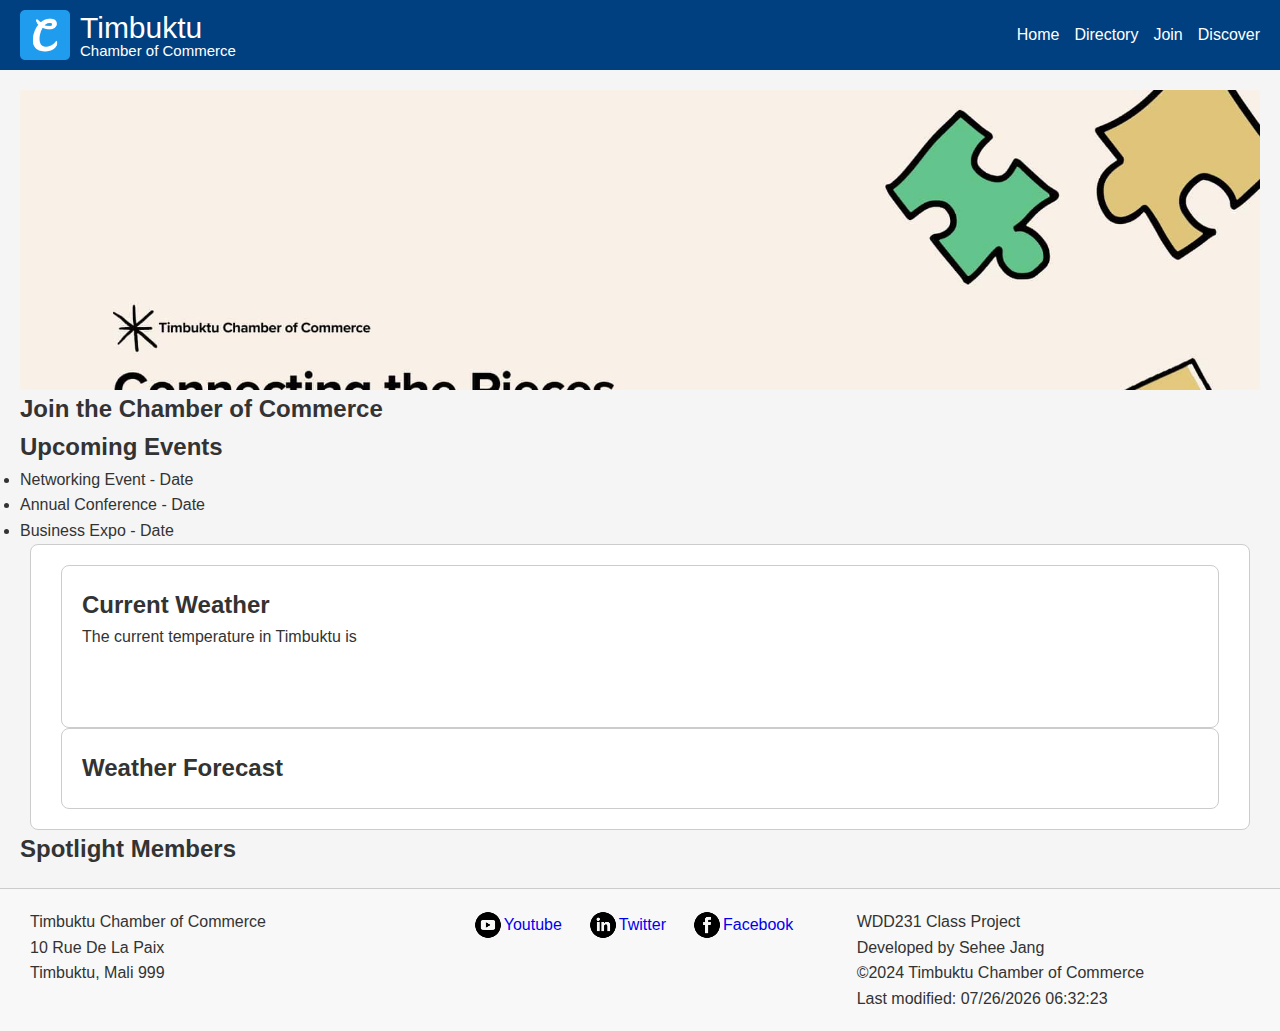
==== chamber/index.html @ c93013a6 "add: weather.js" ====
<!DOCTYPE html>
<html lang="en">
  <head>
    <meta charset="UTF-8" />
    <meta name="viewport" content="width=device-width, initial-scale=1.0" />
    <title>Timbuktu Chamber of Commerce Directory - Sehee Jang</title>
    <meta
      name="description"
      content="Timbuktu Chamber of Commerce - Explore the local business directory and community initiatives in Timbuktu."
    />
    <meta name="author" content="Sehee Jang" />

    <!-- favicon-->
    <link rel="icon" href="./images/favicon.ico" />

    <!-- styles -->
    <link rel="stylesheet" href="./styles/base.css" />
    <link rel="stylesheet" href="./styles/normalize.css" />

    <!-- meta tags for Facebook-->
    <meta
      property="og:title"
      content="Timbuktu Chamber of Commerce - Community & Business"
    />
    <meta property="og:type" content="website" />
    <meta
      property="og:url"
      content="https://sehee-jang.github.io/wdd231/chamber/directory.html"
    />
    <meta
      property="og:image"
      content="https://sehee-jang.github.io/wdd231/chamber/images/Timbuktu-meta-og-image.jpg"
    />
    <meta
      property="og:description"
      content="Discover local businesses in Timbuktu. Find bakeries, bookstores, fitness centers, and more, complete with contact information and descriptions."
    />
  </head>
  <body>
    <header>
      <div class="logo-container">
        <img src="images/logo.png" alt="Timbuktu Chamber of Commerce Logo" />
        <div class="business-name">
          <p class="bs-1">Timbuktu</p>
          <p class="bs-2">Chamber of Commerce</p>
        </div>
      </div>

      <div class="hamburger" id="hamburger">&#9776;</div>
      <!-- 햄버거 버튼 추가 -->

      <nav id="navbar">
        <div class="nav-links">
          <a href="#">Home</a>
          <a href="#">Directory</a>
          <a href="#">Join</a>
          <a href="#">Discover</a>
        </div>
      </nav>
    </header>

    <main>
      <section class="hero">
        <img src="./images/Timbuktu-slider-image.jpg" alt="hero-image" />
      </section>

      <section class="call-to-action">
        <h2>Join the Chamber of Commerce</h2>
        <a href="join.html"></a>
      </section>

      <section class="events">
        <h2>Upcoming Events</h2>
        <ul>
          <li>Networking Event - Date</li>
          <li>Annual Conference - Date</li>
          <li>Business Expo - Date</li>
        </ul>
      </section>

      <section class="content weather">
        <div class="content weather">
          <h2>Current Weather</h2>
          <p>
            The current temperature in Timbuktu is
            <span id="current-temp"></span>
          </p>
          <figure>
            <img id="weather-icon" src="" alt="" />
            <figcaption></figcaption>
          </figure>
        </div>
        <div class="content forecast" id="forecast">
          <h2>Weather Forecast</h2>
          <div id="forecast-container"></div>
        </div>
      </section>

      <section class="spotlights">
        <h2>Spotlight Members</h2>
        <div id="spotlight-members"></div>
      </section>
    </main>
    <footer>
      <div class="business-info">
        <p>Timbuktu Chamber of Commerce</p>
        <p>
          10 Rue De La Paix<br />
          Timbuktu, Mali 999
        </p>
      </div>
      <div class="social-media">
        <a href="#" class="social-icon youtube"
          ><img src="./images/logo-youtube.png" alt="Youtube Logo" />Youtube</a
        >
        <a href="#" class="social-icon twitter"
          ><img
            src="./images/logo-linkedin.png"
            alt="Linkedin Logo"
          />Twitter</a
        >
        <a href="#" class="social-icon indeed"
          ><img src="./images/logo-facebook.png" alt="Indeed Logo" />Facebook</a
        >
      </div>
      <div class="developer-info">
        <p>WDD231 Class Project</p>
        <p>Developed by Sehee Jang</p>
        <p>©2024 Timbuktu Chamber of Commerce</p>
        <p>Last modified: <span id="last-modified"></span></p>
      </div>
    </footer>

    <!-- script -->
    <script src="scripts/script.js" defer></script>
    <script src="scripts/weather.js" defer></script>
  </body>
</html>
---- chamber/styles/base.css ----
/* Reset some default styles */
body,
h1,
h2,
p,
ul {
  margin: 0;
  padding: 0;
}

body {
  font-family: Arial, sans-serif;
  line-height: 1.6;
  background-color: #f5f5f5;
  color: #333;
}

/* Header Styles */
header {
  background-color: #004080; /* Dark blue */
  color: white;
  padding: 10px 20px;
  display: flex;
  justify-content: space-between;
  align-items: center;
}

header .logo-container {
  display: flex;
  align-items: center;
}

header .logo-container img {
  max-height: 50px;
  margin-right: 10px;
}

header .business-name .bs-1 {
  font-size: 30px;
  line-height: 30px;
}
header .business-name .bs-2 {
  font-size: 15px;
  line-height: 15px;
  font-weight: normal;
}

/* 햄버거 버튼 */
.hamburger {
  font-size: 30px;
  cursor: pointer;
  margin-left: auto;
  display: none; /* 기본적으로 데스크탑 화면에서는 숨김 */
}

/* Nav styles */
nav .nav-links {
  display: flex; /* 가로 정렬 */
  gap: 15px;
}

nav a {
  color: #fff;
  text-decoration: none;
}

nav a:hover {
  color: #80bbff;
}

/* Main Section Styles */
main {
  padding: 20px;
}

/* Hero Section */
.hero {
  position: relative;
  overflow: hidden;
  height: 300px; /* Adjust height as necessary */
}

.hero img {
  width: 100%;
  height: auto;
}

.hero button {
  position: absolute;
  bottom: 20px;
  left: 50%;
  transform: translateX(-50%);
  padding: 10px 20px;
  background-color: #007bff; /* Button color */
  color: white;
  border: none;
  cursor: pointer;
}

/* Content Section */
.contents {
  display: flex;
  justify-content: space-between;
  margin-top: 20px;
}

.content {
  flex: 1;
  margin: 0 10px;
  padding: 20px;
  background-color: white;
  border: 1px solid #ccc;
  border-radius: 8px;
}

.menu {
  display: flex;
  justify-content: center; /* 중앙 정렬 */
  margin: 20px 0; /* 위아래 여백 */
}

.menu button {
  padding: 10px 20px; /* 버튼 패딩 */
  margin: 0 10px; /* 버튼 사이의 간격 */
  background-color: #007bff; /* 버튼 색상 */
  color: white;
  border: none;
  cursor: pointer;
  border-radius: 5px; /* 둥근 모서리 */
}

.menu button:hover {
  background-color: #0056b3; /* 호버 시 색상 변화 */
}

.business-cards {
  display: flex; /* Enable Flexbox */
  flex-wrap: wrap; /* Allow wrapping to the next line */
  justify-content: space-between; /* Space out cards */
  margin-top: 20px;
}

.business-card {
  flex: 1 1 calc(30% - 20px); /* Each card takes up about 30% of the row with space for margins */
  margin: 10px; /* Margin around each card */
  padding: 15px;
  background-color: #eaeaea;
  border: 1px solid #ccc;
  border-radius: 8px;
  box-shadow: 0 2px 4px rgba(0, 0, 0, 0.1); /* Optional: Add a subtle shadow */
  word-wrap: break-word; /* 긴 단어를 줄바꿈 */
  overflow-wrap: break-word; /* 긴 단어를 줄바꿈 */
}

.business-card img {
  max-width: 100%; /* 이미지가 부모 요소 너비를 넘지 않도록 */
  height: auto; /* 이미지 비율을 유지 */
  display: block; /* 이미지 주변의 불필요한 여백을 없앰 */
  border-radius: 8px; /* 이미지 모서리를 둥글게 (카드와 일치) */
  object-fit: cover; /* 이미지가 카드 크기 안에서 잘리더라도 맞춰서 표시 */
}

.grid-view {
  display: grid;
  grid-template-columns: repeat(auto-fill, minmax(200px, 1fr));
  gap: 10px;
}

.list-view {
  flex-direction: column;
}

.list-view .business-card {
  flex: 1 1 auto; /* Full width for list view */
}

footer {
  display: flex; /* Enable Flexbox */
  justify-content: space-between; /* Space out items */
  align-items: flex-start; /* Align items to the top */
  padding: 20px;
  background-color: #f8f8f8; /* Light background color */
  border-top: 1px solid #ccc; /* Top border for separation */
}

.business-info,
.social-media,
.developer-info {
  flex: 1; /* Each div takes equal space */
  margin: 0 10px; /* Horizontal spacing between divs */
}

.social-media {
  display: flex;
  justify-content: center; /* 가로 중앙 정렬 */
  align-items: center; /* 세로 중앙 정렬 */
  gap: 10px; /* 아이콘과 텍스트 사이 간격 */
}

.social-icon {
  display: flex;
  align-items: center; /* 아이콘과 텍스트가 세로로도 정렬되도록 */
}

.social-media a {
  margin-right: 15px; /* Spacing between social media links */
  text-decoration: none;
}

/* Responsive Styles */
@media (max-width: 768px) {
  header {
    flex-direction: row;
    justify-content: space-between;
    align-items: center;
  }

  .hamburger {
    display: block;
  }

  nav .nav-links {
    display: none; /* 초기에는 숨김 */
    flex-direction: row; /* 가로 정렬 유지 */
    justify-content: center; /* 가운데 정렬 */
    width: 100%; /* 전체 너비 차지 */
    margin-top: 10px; /* 햄버거 버튼 아래에 여백 */
  }

  nav.active .nav-links {
    display: flex; /* 햄버거 클릭 시 가로로 메뉴 표시 */
  }
  .hero {
    height: 200px;
  }

  .contents {
    flex-direction: column;
  }

  .content,
  .business-card {
    margin: 10px 0; /* Stack on mobile */
  }
  .business-card {
    flex: 1 1 100%; /* Full width for mobile */
  }

  footer {
    flex-direction: column; /* Stack items vertically on mobile */
    align-items: flex-start; /* Align items to the start */
  }

  .business-info,
  .social-media,
  .developer-info {
    margin: 10px 0; /* Vertical spacing between stacked divs */
  }
}
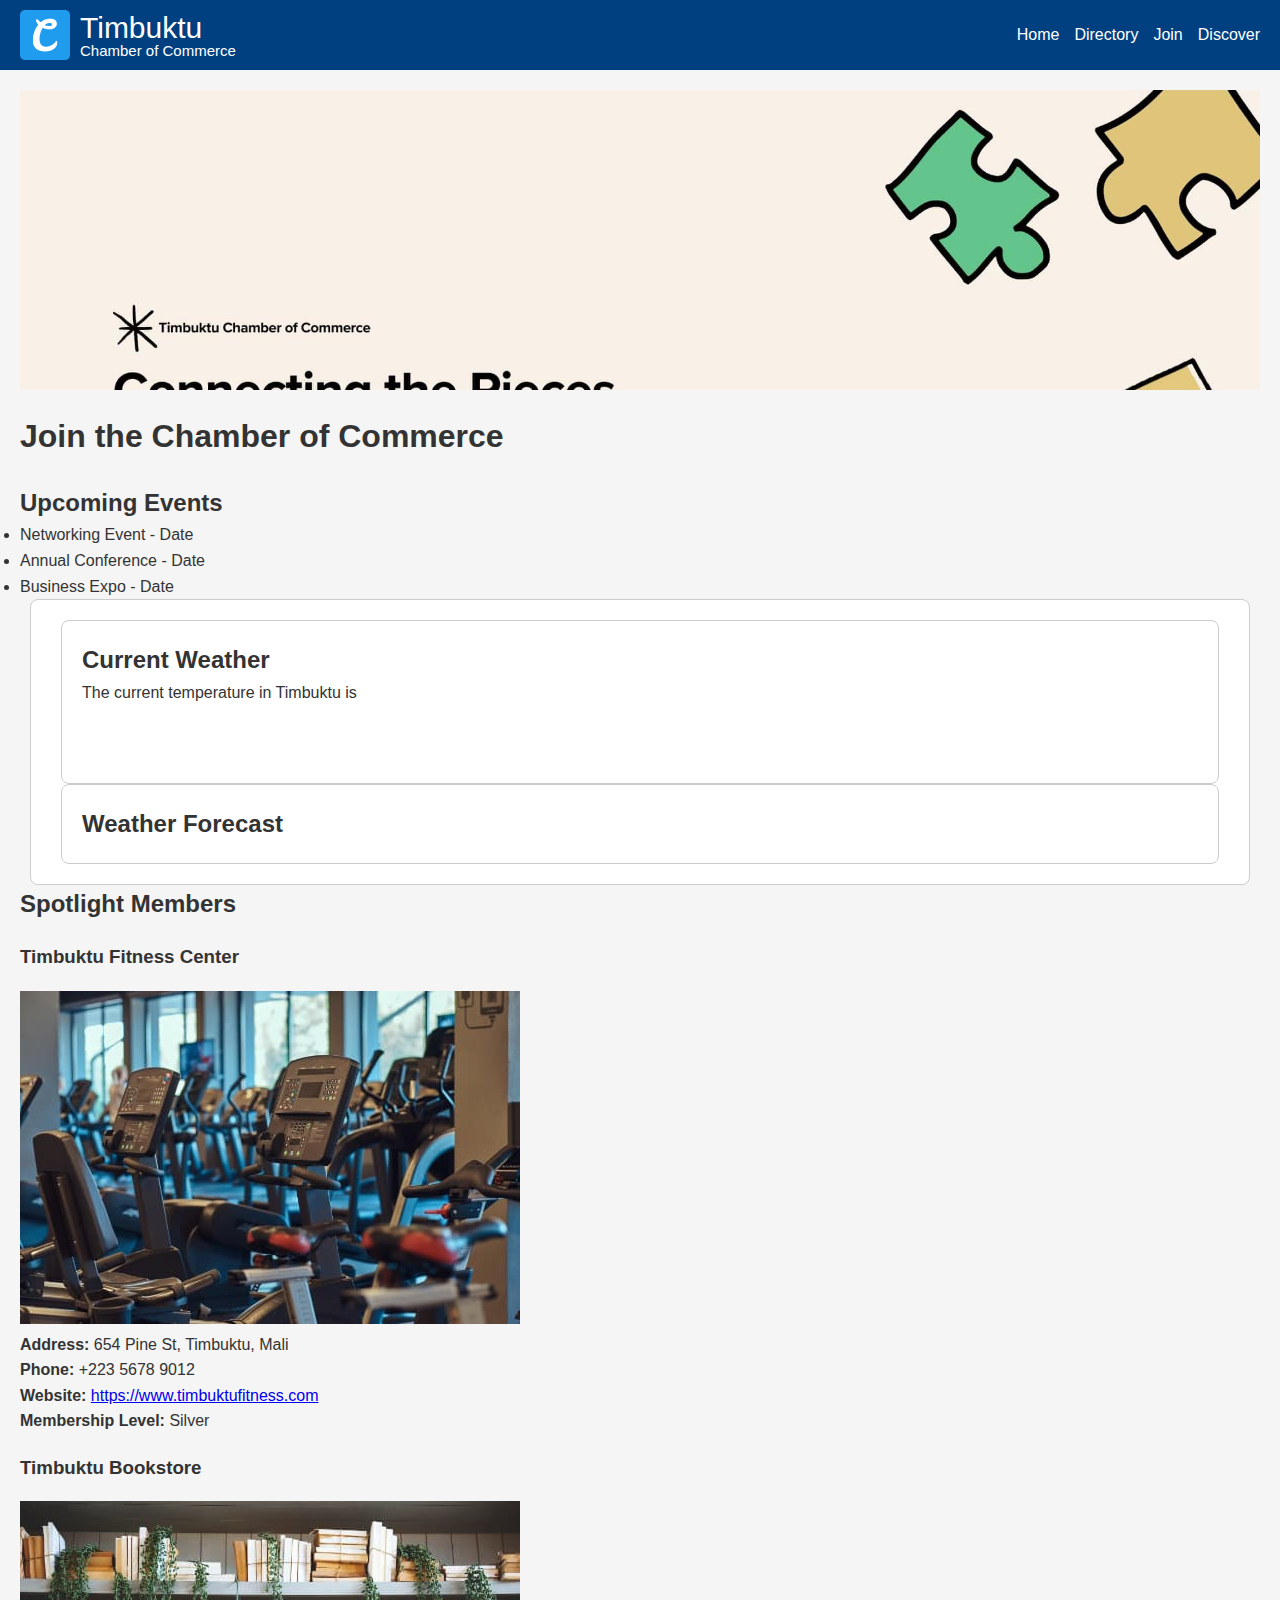
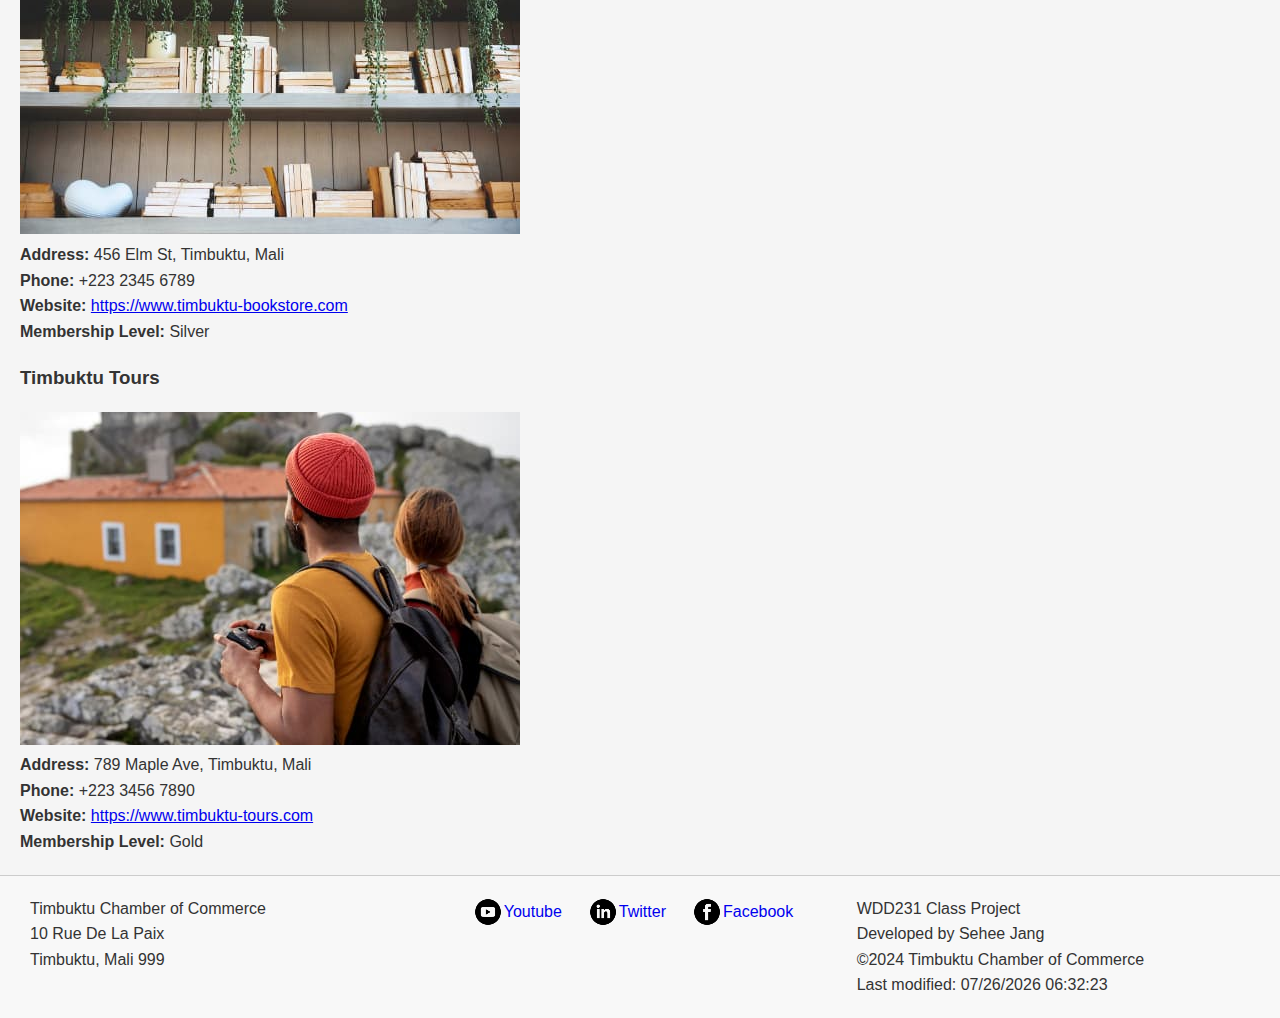
==== commit 52660c28: "fix: meta tags" ====
--- a/chamber/index.html
+++ b/chamber/index.html
@@ -65,7 +65,7 @@
       </section>
 
       <section class="call-to-action">
-        <h2>Join the Chamber of Commerce</h2>
+        <h1>Join the Chamber of Commerce</h1>
         <a href="join.html"></a>
       </section>
 
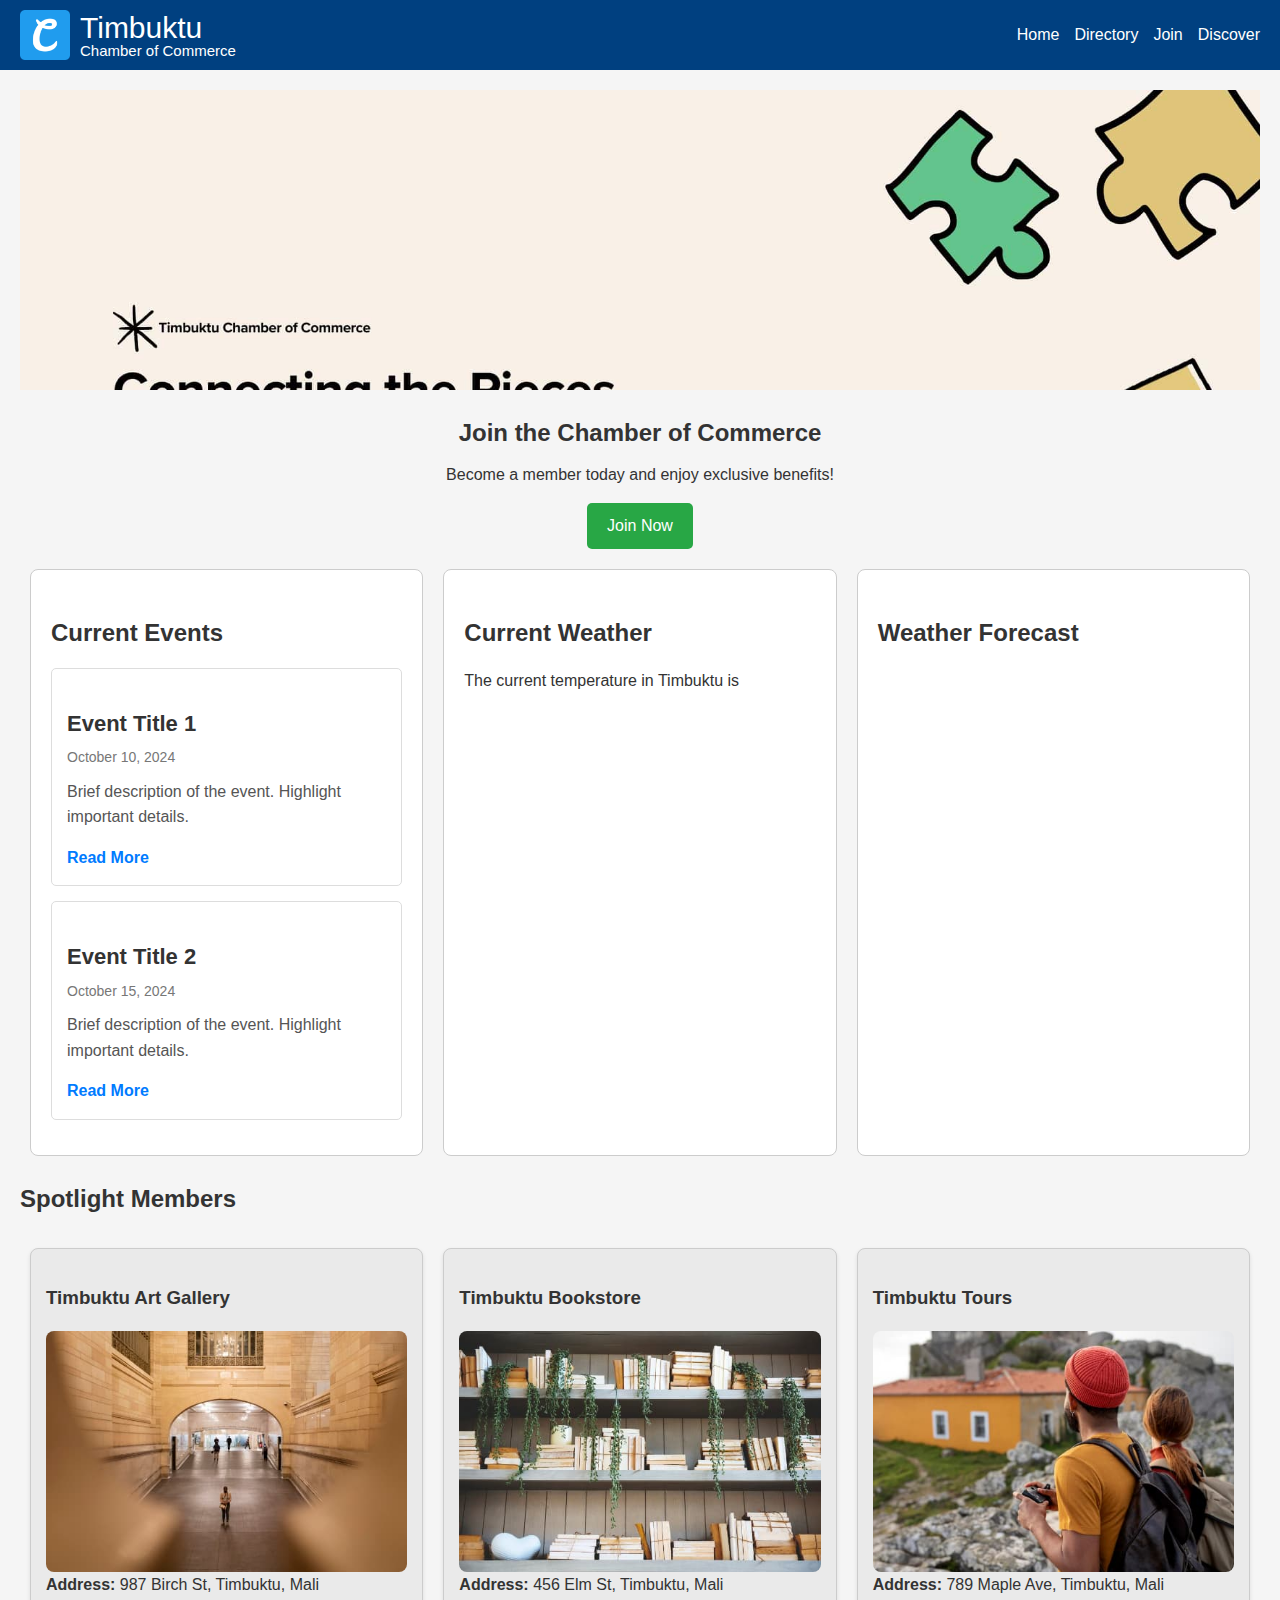
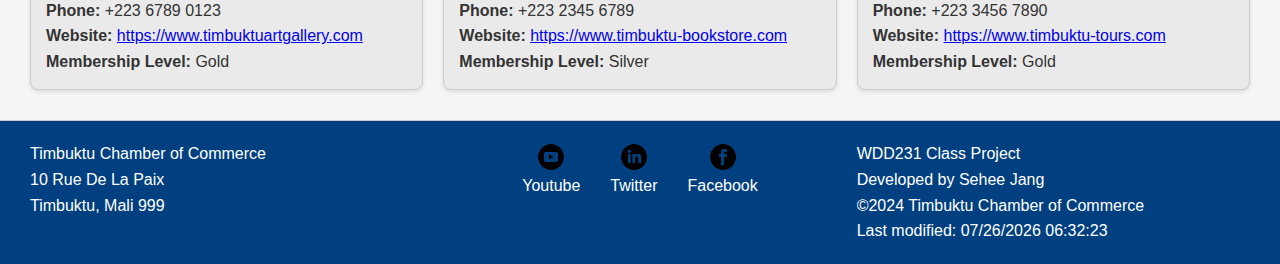
==== commit 1af25bd3: "fix: css" ====
--- a/chamber/index.html
+++ b/chamber/index.html
@@ -51,8 +51,8 @@
 
       <nav id="navbar">
         <div class="nav-links">
-          <a href="#">Home</a>
-          <a href="#">Directory</a>
+          <a href="./index.html">Home</a>
+          <a href="./directory.html">Directory</a>
           <a href="#">Join</a>
           <a href="#">Discover</a>
         </div>
@@ -60,47 +60,74 @@
     </header>
 
     <main>
+      <!-- Hero Section -->
       <section class="hero">
         <img src="./images/Timbuktu-slider-image.jpg" alt="hero-image" />
       </section>
 
-      <section class="call-to-action">
-        <h1>Join the Chamber of Commerce</h1>
-        <a href="join.html"></a>
-      </section>
+      <!-- Call to Action -->
+      <div class="cta-container">
+        <h2 class="cta-title">Join the Chamber of Commerce</h2>
+        <p class="cta-description">
+          Become a member today and enjoy exclusive benefits!
+        </p>
+        <a href="/join" class="cta-button">Join Now</a>
+      </div>
 
-      <section class="events">
-        <h2>Upcoming Events</h2>
-        <ul>
-          <li>Networking Event - Date</li>
-          <li>Annual Conference - Date</li>
-          <li>Business Expo - Date</li>
-        </ul>
-      </section>
+      <!-- Contents -->
+      <section>
+        <div class="contents">
+          <!-- Events -->
+          <div class="content weather">
+            <h2>Current Events</h2>
+            <div class="event-item">
+              <h3 class="event-title">Event Title 1</h3>
+              <p class="event-date">October 10, 2024</p>
+              <p class="event-description">
+                Brief description of the event. Highlight important details.
+              </p>
+              <a href="/event-1" class="event-link">Read More</a>
+            </div>
+            <div class="event-item">
+              <h3 class="event-title">Event Title 2</h3>
+              <p class="event-date">October 15, 2024</p>
+              <p class="event-description">
+                Brief description of the event. Highlight important details.
+              </p>
+              <a href="/event-2" class="event-link">Read More</a>
+            </div>
+            <!-- Add more event items as needed -->
+          </div>
 
-      <section class="content weather">
-        <div class="content weather">
-          <h2>Current Weather</h2>
-          <p>
-            The current temperature in Timbuktu is
-            <span id="current-temp"></span>
-          </p>
-          <figure>
-            <img id="weather-icon" src="" alt="" />
-            <figcaption></figcaption>
-          </figure>
-        </div>
-        <div class="content forecast" id="forecast">
-          <h2>Weather Forecast</h2>
-          <div id="forecast-container"></div>
+          <!-- Current Weather -->
+          <div class="content weather">
+            <h2>Current Weather</h2>
+            <p>
+              The current temperature in Timbuktu is
+              <span id="current-temp"></span>
+            </p>
+            <figure>
+              <img id="weather-icon" src="" alt="" />
+              <figcaption></figcaption>
+            </figure>
+          </div>
+
+          <!-- Weather Forecast -->
+          <div class="content forecast" id="forecast">
+            <h2>Weather Forecast</h2>
+            <div id="forecast-container"></div>
+          </div>
         </div>
       </section>
 
+      <!-- Spotlight Members -->
       <section class="spotlights">
         <h2>Spotlight Members</h2>
-        <div id="spotlight-members"></div>
+        <div id="spotlight-members" class="spotlight-members-cards"></div>
       </section>
     </main>
+
+    <!-- Footer -->
     <footer>
       <div class="business-info">
         <p>Timbuktu Chamber of Commerce</p>
@@ -134,5 +161,6 @@
     <!-- script -->
     <script src="scripts/script.js" defer></script>
     <script src="scripts/weather.js" defer></script>
+    <script src="scripts/spotlight.js" defer></script>
   </body>
 </html>
--- a/chamber/styles/base.css
+++ b/chamber/styles/base.css
@@ -1,7 +1,10 @@
 /* Reset some default styles */
 body,
 h1,
-h2,
+h2 {
+  margin-top: 1.5rem; /* 타이틀 위의 간격 */
+  margin-bottom: 1rem; /* 타이틀 아래의 간격 */
+}
 p,
 ul {
   margin: 0;
@@ -54,8 +57,13 @@
 }
 
 /* Nav styles */
+nav {
+  display: flex; /* 가로 정렬 */
+  flex-direction: column; /* 세로 정렬 */
+}
+
 nav .nav-links {
-  display: flex; /* 가로 정렬 */
+  display: flex; /* 기본적으로 가로 정렬 */
   gap: 15px;
 }
 
@@ -64,8 +72,9 @@
   text-decoration: none;
 }
 
-nav a:hover {
-  color: #80bbff;
+/* 기본적으로 숨김 */
+nav .nav-links {
+  display: flex; /* 기본적으로 보여짐 */
 }
 
 /* Main Section Styles */
@@ -133,6 +142,135 @@
   background-color: #0056b3; /* 호버 시 색상 변화 */
 }
 
+/* CTA Section Styles */
+.cta-container {
+  text-align: center;
+  margin: 20px 0; /* Spacing above and below */
+}
+
+.cta-title {
+  font-size: 24px;
+  margin-bottom: 10px;
+}
+
+.cta-description {
+  margin-bottom: 15px;
+}
+
+.cta-button {
+  display: inline-block; /* Allow margins */
+  padding: 10px 20px;
+  background-color: #28a745; /* Green button */
+  color: white;
+  border: none;
+  border-radius: 5px; /* Rounded corners */
+  text-decoration: none; /* No underline */
+  transition: background-color 0.3s; /* Smooth transition */
+}
+
+.cta-button:hover {
+  background-color: #218838; /* Darker green on hover */
+}
+
+/* Current Events */
+.events-title {
+  font-size: 28px; /* Font size for title */
+  color: #007bff; /* Color for title */
+  margin-bottom: 20px; /* Space below title */
+  text-align: center; /* Centered text */
+}
+
+.event-item {
+  background-color: #fff; /* White background for event items */
+  border: 1px solid #ddd; /* Light border */
+  border-radius: 5px; /* Rounded corners for event items */
+  padding: 15px; /* Spacing inside event items */
+  margin-bottom: 15px; /* Space below each event item */
+  transition: box-shadow 0.3s; /* Smooth transition for hover effect */
+}
+
+.event-item:hover {
+  box-shadow: 0 4px 15px rgba(0, 0, 0, 0.2); /* Shadow on hover */
+}
+
+.event-title {
+  font-size: 22px; /* Font size for event titles */
+  color: #333; /* Dark text color */
+  margin-bottom: 5px; /* Space below title */
+}
+
+.event-date {
+  font-size: 14px; /* Font size for event date */
+  color: #777; /* Lighter text color */
+  margin-bottom: 10px; /* Space below date */
+}
+
+.event-description {
+  font-size: 16px; /* Font size for description */
+  color: #555; /* Medium text color */
+  margin-bottom: 15px; /* Space below description */
+}
+
+.event-link {
+  text-decoration: none; /* Remove underline */
+  color: #007bff; /* Button color */
+  font-weight: bold; /* Bold text for the link */
+  transition: color 0.3s; /* Smooth transition for hover */
+}
+
+.event-link:hover {
+  color: #0056b3; /* Darker shade on hover */
+}
+/* Sppotlight Section */
+/* 전체 섹션 스타일 */
+.spotlight-members {
+  display: flex;
+  flex-wrap: wrap; /* 여러 줄로 배치 가능 */
+  justify-content: center; /* 중앙 정렬 */
+  padding: 20px; /* 상하 여백 */
+  background-color: #f8f9fa; /* 배경색 */
+}
+
+/* 개별 카드 스타일 */
+.spotlight-member {
+  background-color: #ffffff; /* 카드 배경색 */
+  border: 1px solid #ddd; /* 카드 테두리 */
+  border-radius: 8px; /* 둥근 모서리 */
+  box-shadow: 0 4px 8px rgba(0, 0, 0, 0.1); /* 그림자 효과 */
+  margin: 15px; /* 카드 간의 여백 */
+  padding: 20px; /* 카드 내부 여백 */
+  text-align: center; /* 텍스트 중앙 정렬 */
+  transition: transform 0.3s, box-shadow 0.3s; /* 전환 효과 */
+}
+
+/* 카드에 호버 효과 */
+.spotlight-member:hover {
+  transform: translateY(-5px); /* 위로 살짝 떠오르는 효과 */
+  box-shadow: 0 8px 16px rgba(0, 0, 0, 0.2); /* 그림자 깊이 증가 */
+}
+
+/* 이미지 스타일 */
+.spotlight-member img {
+  width: 100px; /* 이미지 너비 */
+  height: 100px; /* 이미지 높이 */
+  border-radius: 50%; /* 둥근 이미지 */
+  margin-bottom: 15px; /* 이미지와 텍스트 간 여백 */
+}
+
+/* 이름 스타일 */
+.spotlight-member h3 {
+  font-size: 1.5rem; /* 이름 크기 */
+  margin: 10px 0; /* 이름 간 여백 */
+}
+
+/* 역할 또는 설명 스타일 */
+.spotlight-member p {
+  font-size: 1rem; /* 설명 크기 */
+  color: #666; /* 설명 색상 */
+}
+
+/* Spotlight Members Cards & Business Cards */
+.spotlight-members-cards,
 .business-cards {
   display: flex; /* Enable Flexbox */
   flex-wrap: wrap; /* Allow wrapping to the next line */
@@ -140,6 +278,7 @@
   margin-top: 20px;
 }
 
+.spotlight-card,
 .business-card {
   flex: 1 1 calc(30% - 20px); /* Each card takes up about 30% of the row with space for margins */
   margin: 10px; /* Margin around each card */
@@ -152,6 +291,7 @@
   overflow-wrap: break-word; /* 긴 단어를 줄바꿈 */
 }
 
+.spotlight-card img,
 .business-card img {
   max-width: 100%; /* 이미지가 부모 요소 너비를 넘지 않도록 */
   height: auto; /* 이미지 비율을 유지 */
@@ -179,8 +319,9 @@
   justify-content: space-between; /* Space out items */
   align-items: flex-start; /* Align items to the top */
   padding: 20px;
-  background-color: #f8f8f8; /* Light background color */
+  background-color: #004080; /* Light background color */
   border-top: 1px solid #ccc; /* Top border for separation */
+  color: #fff;
 }
 
 .business-info,
@@ -195,40 +336,59 @@
   justify-content: center; /* 가로 중앙 정렬 */
   align-items: center; /* 세로 중앙 정렬 */
   gap: 10px; /* 아이콘과 텍스트 사이 간격 */
+
 }
 
 .social-icon {
   display: flex;
-  align-items: center; /* 아이콘과 텍스트가 세로로도 정렬되도록 */
+  flex-direction: column;
+  align-items: center; 
 }
 
 .social-media a {
-  margin-right: 15px; /* Spacing between social media links */
-  text-decoration: none;
-}
-
+  color: white; /* White text for social icons */
+  margin: 0 10px; /* Spacing between icons */
+  text-decoration: none; /* No underline */
+}
+
+.social-media a:hover {
+  opacity: 0.7; /* Slightly dim icon on hover */
+}
 /* Responsive Styles */
 @media (max-width: 768px) {
-  header {
-    flex-direction: row;
-    justify-content: space-between;
-    align-items: center;
-  }
-
-  .hamburger {
-    display: block;
-  }
-
-  nav .nav-links {
-    display: none; /* 초기에는 숨김 */
-    flex-direction: row; /* 가로 정렬 유지 */
-    justify-content: center; /* 가운데 정렬 */
-    width: 100%; /* 전체 너비 차지 */
-    margin-top: 10px; /* 햄버거 버튼 아래에 여백 */
-  }
-
-  nav.active .nav-links {
-    display: flex; /* 햄버거 클릭 시 가로로 메뉴 표시 */
+  @media (max-width: 768px) {
+    header {
+      flex-direction: row;
+      justify-content: space-between;
+      align-items: center;
+    }
+
+    .hamburger {
+      display: block; /* 모바일에서는 햄버거 버튼 보이기 */
+    }
+
+    /* 햄버거 클릭 시 보여짐 */
+    nav.active .nav-links {
+      display: flex; /* 햄버거 클릭 시 가로로 메뉴 표시 */
+      flex-direction: column; /* 세로 정렬 */
+      background-color: #004080; /* 배경색 추가 (헤더와 동일하게) */
+      padding: 10px 20px; /* 메뉴 사이의 여백 */
+      position: absolute; /* 메뉴를 헤더 아래에 위치시키기 */
+      top: 60px; /* 헤더 높이 만큼 떨어뜨리기 */
+      left: 0;
+      width: 100%; /* 전체 너비 차지 */
+    }
+
+    nav .nav-links {
+      display: none;
+      z-index: 999 !important;
+    }
+    nav a {
+      transition: color 0.3s ease;
+    }
+    nav a:hover {
+      color: #ffd700;
+    }
   }
   .hero {
     height: 200px;
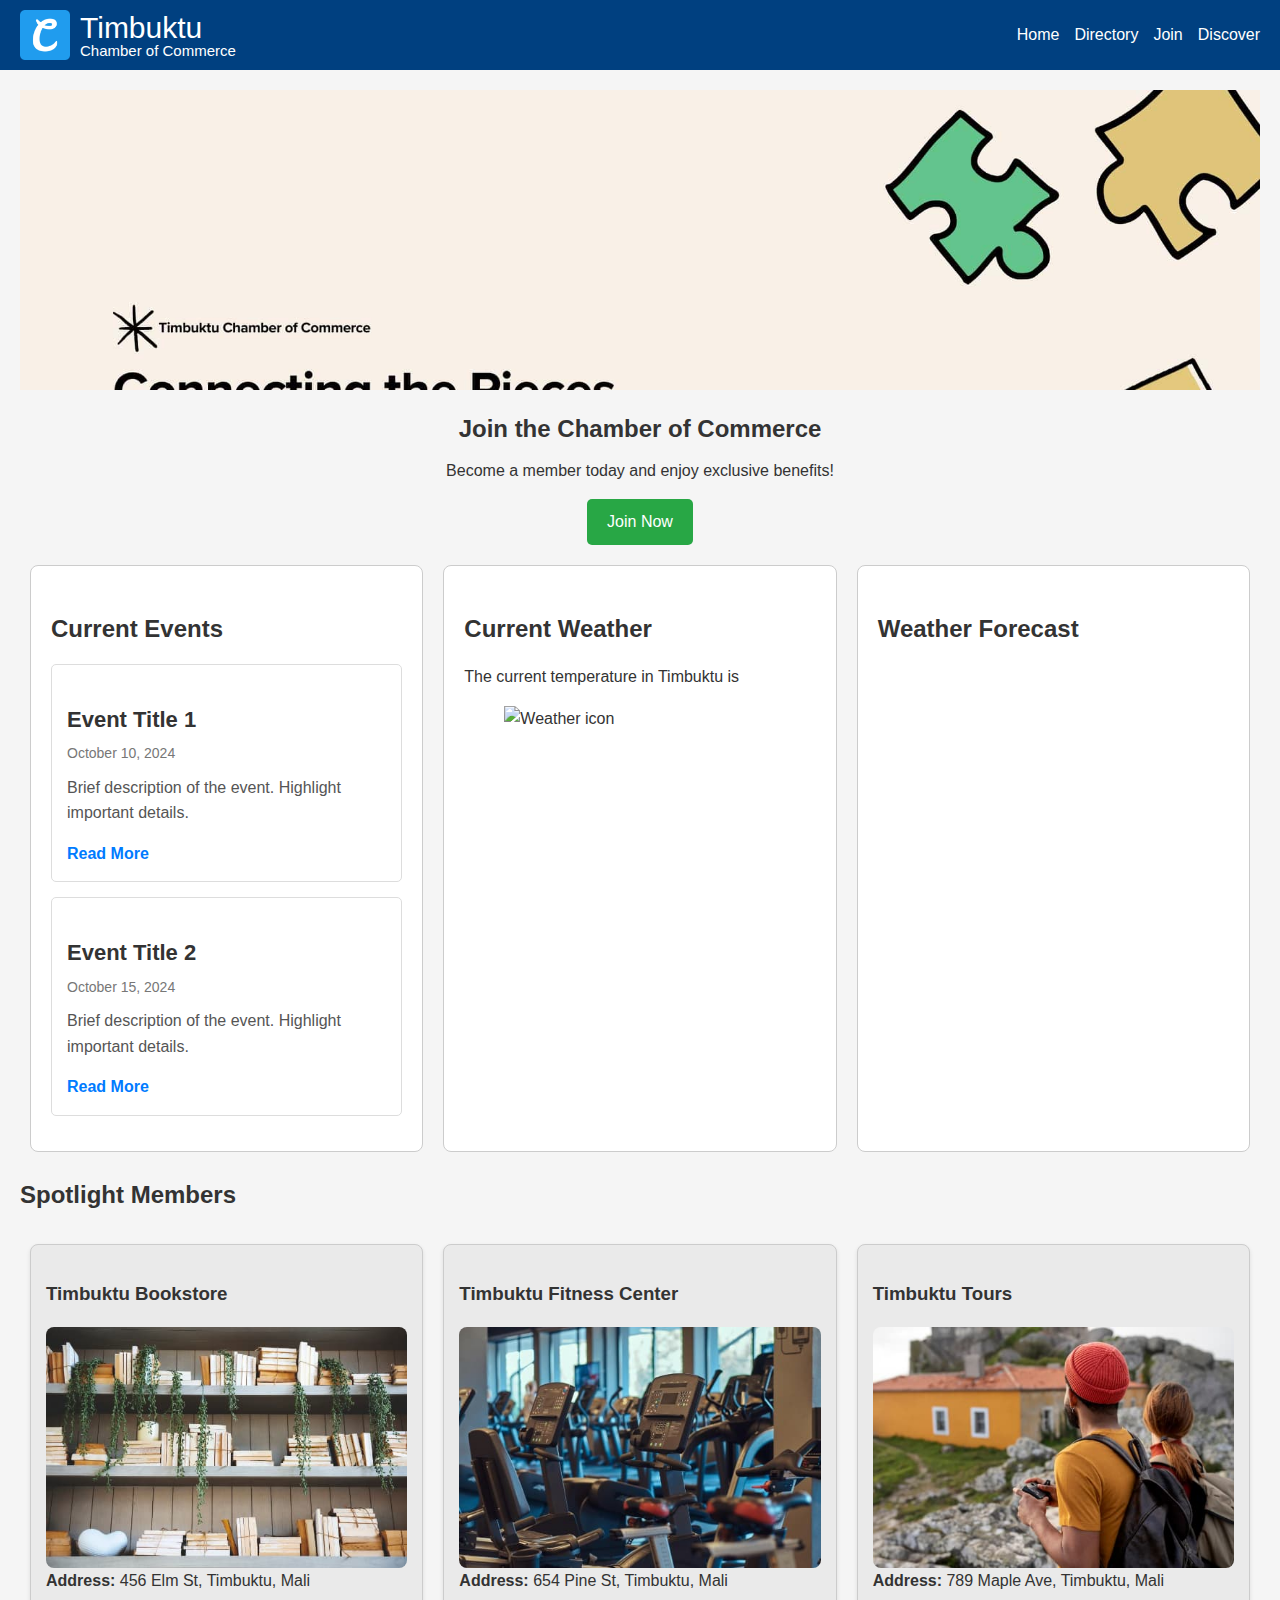
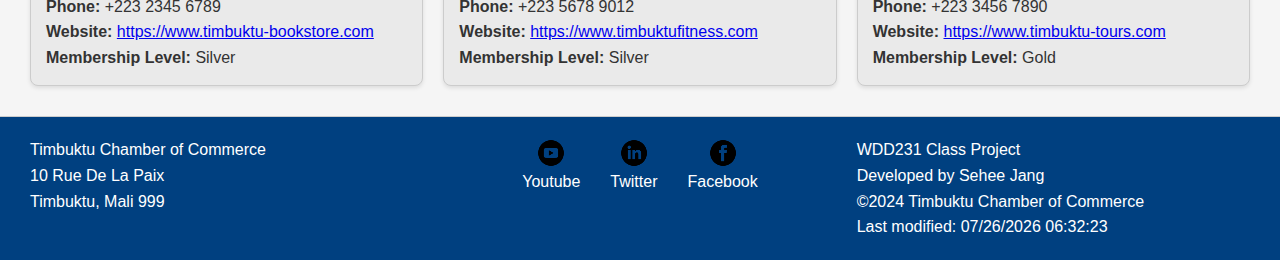
==== commit 7a056d8e: "add: alt" ====
--- a/chamber/index.html
+++ b/chamber/index.html
@@ -67,7 +67,7 @@
 
       <!-- Call to Action -->
       <div class="cta-container">
-        <h2 class="cta-title">Join the Chamber of Commerce</h2>
+        <h1 class="cta-title">Join the Chamber of Commerce</h1>
         <p class="cta-description">
           Become a member today and enjoy exclusive benefits!
         </p>
@@ -107,7 +107,7 @@
               <span id="current-temp"></span>
             </p>
             <figure>
-              <img id="weather-icon" src="" alt="" />
+              <img id="weather-icon" alt="Weather icon" />
               <figcaption></figcaption>
             </figure>
           </div>
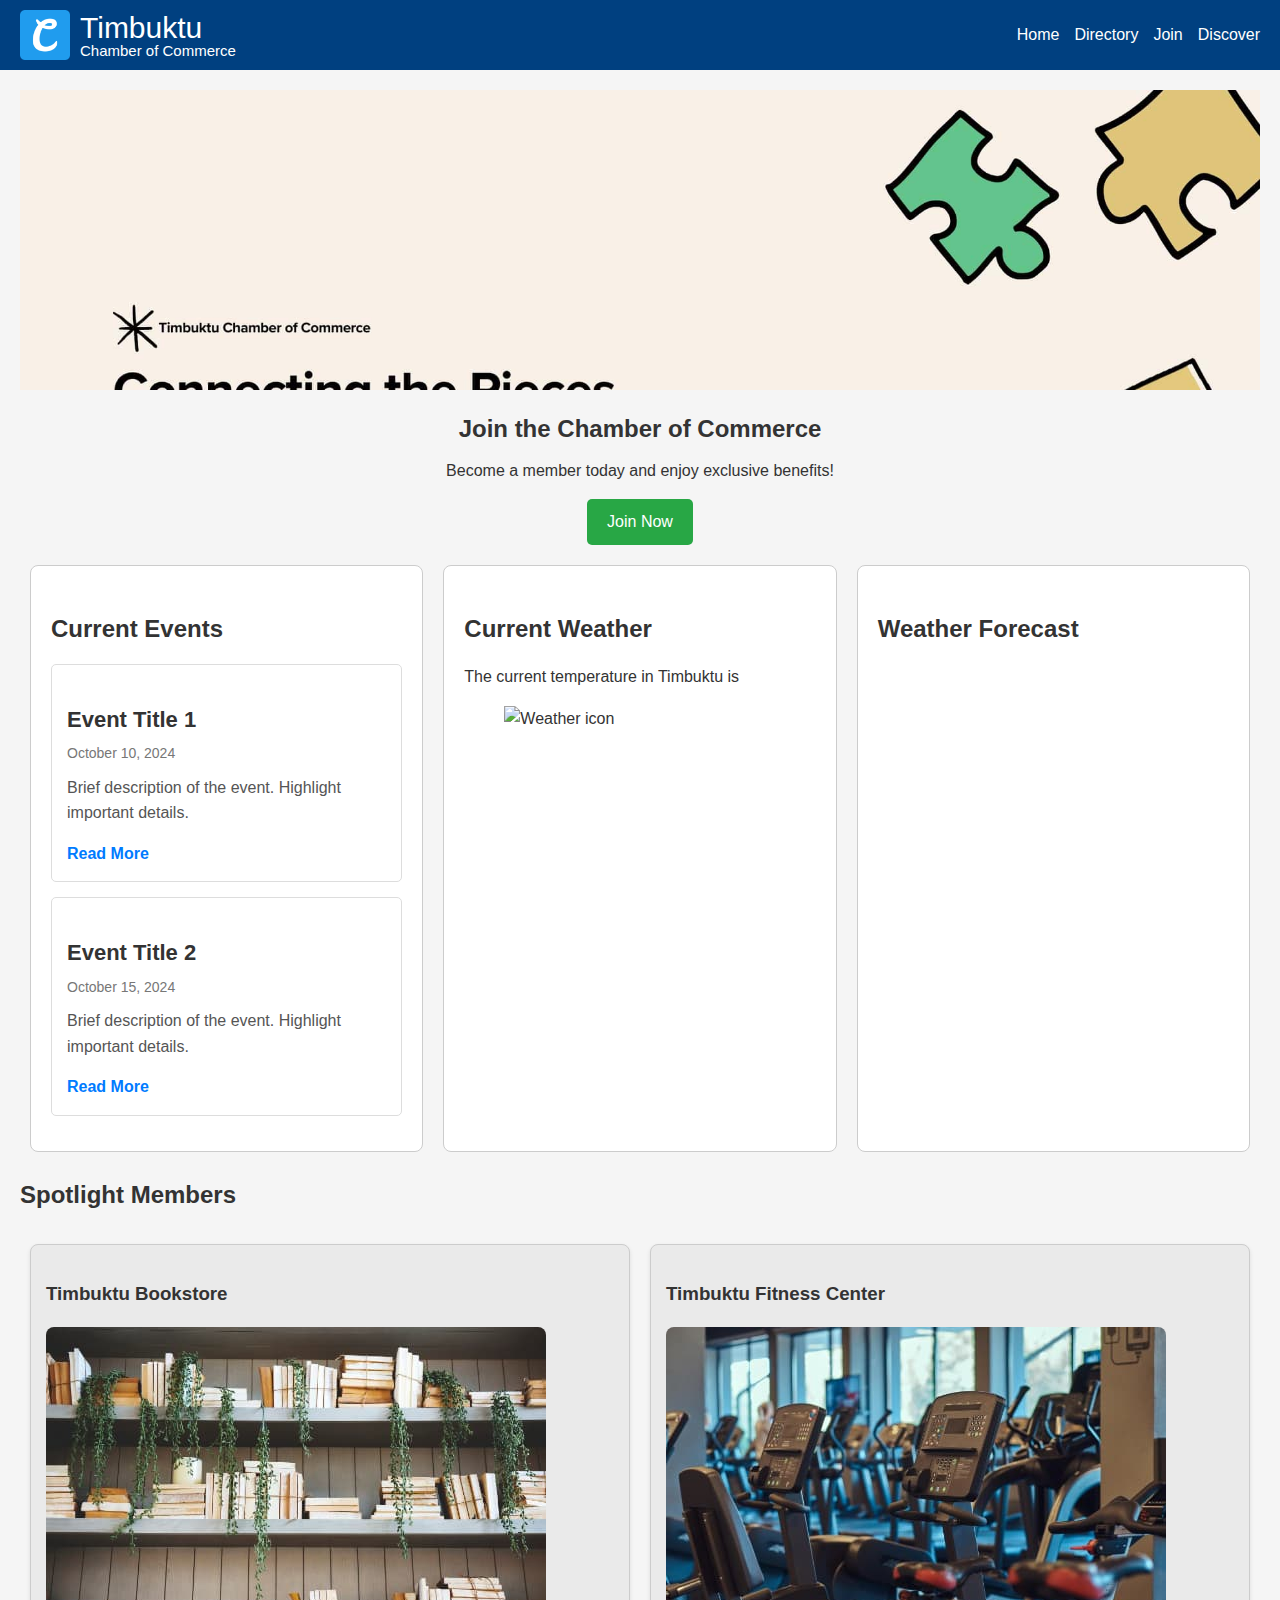
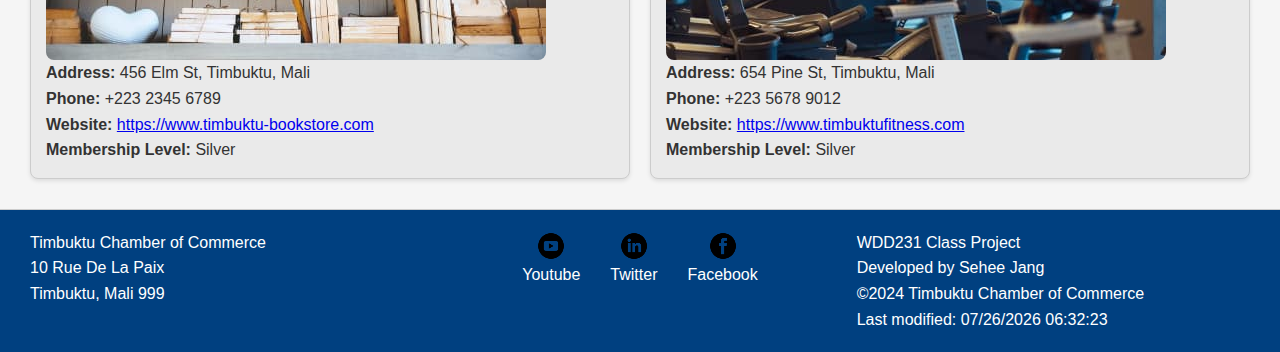
==== commit 23b66325: "fix: meta tags" ====
--- a/chamber/index.html
+++ b/chamber/index.html
@@ -1,7 +1,7 @@
 <!DOCTYPE html>
 <html lang="en">
   <head>
-    <meta charset="UTF-8" />
+    <meta charset="UTF-8">
     <meta name="viewport" content="width=device-width, initial-scale=1.0" />
     <title>Timbuktu Chamber of Commerce Directory - Sehee Jang</title>
     <meta
@@ -18,10 +18,7 @@
     <link rel="stylesheet" href="./styles/normalize.css" />
 
     <!-- meta tags for Facebook-->
-    <meta
-      property="og:title"
-      content="Timbuktu Chamber of Commerce - Community & Business"
-    />
+    <meta property="og:title" content="Timbuktu Chamber of Commerce - Community & Business"/>
     <meta property="og:type" content="website" />
     <meta
       property="og:url"
@@ -53,8 +50,8 @@
         <div class="nav-links">
           <a href="./index.html">Home</a>
           <a href="./directory.html">Directory</a>
-          <a href="#">Join</a>
-          <a href="#">Discover</a>
+          <a href="./join.html">Join</a>
+          <a href="./discover.html">Discover</a>
         </div>
       </nav>
     </header>
@@ -107,7 +104,11 @@
               <span id="current-temp"></span>
             </p>
             <figure>
-              <img id="weather-icon" alt="Weather icon" />
+              <img
+                src="https://openweathermap.org"
+                id="weather-icon"
+                alt="Weather icon"
+              />
               <figcaption></figcaption>
             </figure>
           </div>
--- a/chamber/styles/base.css
+++ b/chamber/styles/base.css
@@ -16,6 +16,22 @@
   line-height: 1.6;
   background-color: #f5f5f5;
   color: #333;
+}
+
+form {
+    margin: 0 auto;
+    max-width: 500px;
+}
+
+label {
+    display: block;
+    margin-top: 10px;
+}
+
+input, select, textarea {
+    width: 100%;
+    padding: 8px;
+    margin: 5px 0;
 }
 
 /* Header Styles */
@@ -313,7 +329,53 @@
 .list-view .business-card {
   flex: 1 1 auto; /* Full width for list view */
 }
-
+/* Join Page */
+.membership-cards {
+    display: flex;
+    flex-direction: column;
+    margin-top: 20px;
+}
+
+.card {
+    border: 1px solid #ccc;
+    padding: 15px;
+    margin: 10px;
+    border-radius: 5px;
+    transition: transform 0.3s;
+}
+
+.card:hover {
+    transform: scale(1.05);
+}
+
+.modal {
+    display: none;
+    position: fixed;
+    z-index: 1000;
+    left: 0;
+    top: 0;
+    width: 100%;
+    height: 100%;
+    overflow: auto;
+    background-color: rgba(0, 0, 0, 0.4);
+}
+
+.modal-content {
+    background-color: white;
+    margin: 15% auto;
+    padding: 20px;
+    border: 1px solid #888;
+    width: 80%;
+}
+
+.close {
+    color: #aaa;
+    float: right;
+    font-size: 28px;
+    font-weight: bold;
+}
+
+/* Footer */
 footer {
   display: flex; /* Enable Flexbox */
   justify-content: space-between; /* Space out items */
@@ -336,13 +398,12 @@
   justify-content: center; /* 가로 중앙 정렬 */
   align-items: center; /* 세로 중앙 정렬 */
   gap: 10px; /* 아이콘과 텍스트 사이 간격 */
-
 }
 
 .social-icon {
   display: flex;
   flex-direction: column;
-  align-items: center; 
+  align-items: center;
 }
 
 .social-media a {
@@ -354,6 +415,7 @@
 .social-media a:hover {
   opacity: 0.7; /* Slightly dim icon on hover */
 }
+
 /* Responsive Styles */
 @media (max-width: 768px) {
   @media (max-width: 768px) {
